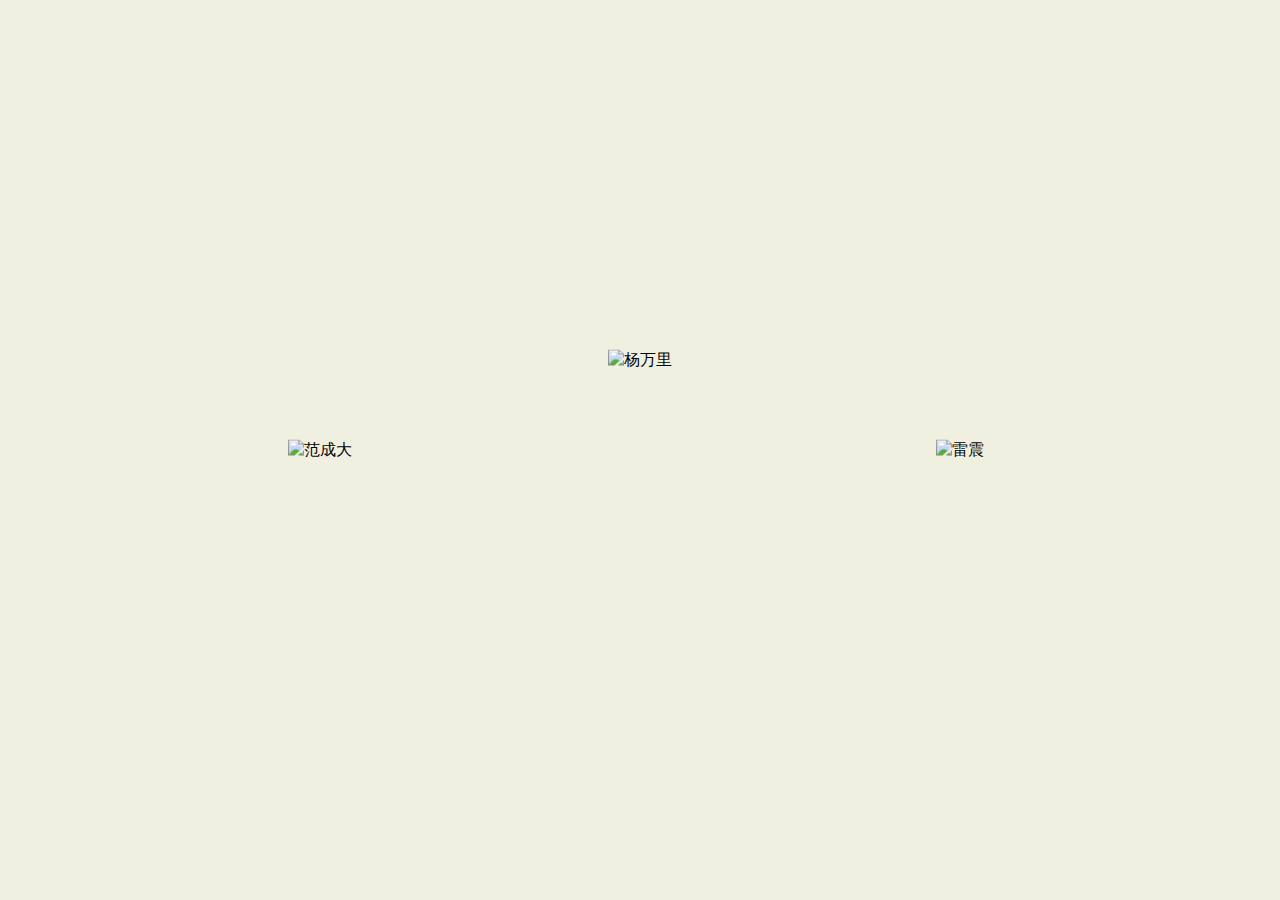
==== index.html @ 1d7fe0d7 "首次上传AI编程项目" ====
<!DOCTYPE html>
<html>
<head>
    <title>诗人雅集 - 水墨互动</title>
    <meta charset="UTF-8">
    <style>
        body { 
            margin: 0;
            overflow: hidden;
            font-family: '楷体', cursive;
            background-color: #F0F0E0;
        }
        #scene-container {
            position: relative;
            width: 100vw;
            height: 100vh;
            display: flex;
            justify-content: center;
            align-items: center;
            background: url('background.png') center/cover no-repeat;
            opacity: 0;
            transition: opacity 1s ease-in;
        }
        .poet-image {
            position: absolute;
            cursor: pointer;
            transition: transform 0.3s;
            max-width: 200px; /* 限制图片大小 */
            height: auto;
        }
        .poet-image:hover {
            transform: scale(1.1);
        }
        #opening-video {
            position: fixed;
            width: 100%;
            height: 100%;
            object-fit: cover;
            z-index: 1000;
        }
        #loading {
            position: fixed;
            width: 100%;
            height: 100%;
            background: #000;
            z-index: 999;
            display: flex;
            flex-direction: column;
            align-items: center;
            justify-content: center;
            color: white;
        }
        #progress-bar {
            width: 300px;
            height: 20px;
            border: 2px solid #fff;
            margin-top: 20px;
        }
        #progress {
            height: 100%;
            width: 0%;
            background: #8B4513;
            transition: width 0.3s;
        }
        /* 添加淡出动画 */
        .fade-out {
            animation: fadeOut 1s ease-out forwards;
        }
        @keyframes fadeOut {
            from { opacity: 1; }
            to { opacity: 0; }
        }
    </style>
</head>
<body>
    <!-- 添加开场视频 -->
    <video id="opening-video" src="opening.mp4" muted>
        您的浏览器不支持视频播放
    </video>

    <div id="loading">
        <h2>正在加载水墨画卷...</h2>
        <div id="progress-bar">
            <div id="progress"></div>
        </div>
    </div>

    <div id="scene-container">
        <!-- 诗人图片将在这里动态添加 -->
    </div>
    
    <!-- 音频资源 -->
    <audio id="fan-audio" src="fan_audio.mp3"></audio>
    <audio id="yang-audio" src="yang_audio.mp3"></audio>
    <audio id="lei-audio" src="lei_audio.mp3"></audio>

    <script>
        document.addEventListener('DOMContentLoaded', async () => {
            const video = document.getElementById('opening-video');
            const loading = document.getElementById('loading');
            const container = document.getElementById('scene-container');
            
            // 诗人数据
            const poets = [
                {
                    name: '范成大',
                    image: 'fan.png',
                    position: { left: '25%', top: '50%' },
                    audioId: 'fan-audio'
                },
                {
                    name: '杨万里',
                    image: 'yang.png',
                    position: { left: '50%', top: '40%' },
                    audioId: 'yang-audio'
                },
                {
                    name: '雷震',
                    image: 'lei.png',
                    position: { left: '75%', top: '50%' },
                    audioId: 'lei-audio'
                }
            ];

            let loadedCount = 0;
            const totalResources = poets.length + 4; // 图片 + 音频 + 视频 + 背景

            function updateProgress() {
                loadedCount++;
                document.getElementById('progress').style.width = 
                    `${(loadedCount/totalResources)*100}%`;
            }

            // 加载图片
            poets.forEach(poet => {
                const img = new Image();
                img.src = poet.image;
                img.className = 'poet-image';
                img.alt = poet.name;
                img.style.left = poet.position.left;
                img.style.top = poet.position.top;
                img.style.transform = 'translate(-50%, -50%)';
                
                img.addEventListener('load', updateProgress);
                
                img.addEventListener('click', () => {
                    // 停止所有音频
                    document.querySelectorAll('audio').forEach(audio => audio.pause());
                    
                    // 播放对应音频
                    const audio = document.getElementById(poet.audioId);
                    audio.play();
                    
                    // 添加点击动画
                    img.style.transform = 'translate(-50%, -50%) scale(1.1)';
                    setTimeout(() => {
                        img.style.transform = 'translate(-50%, -50%) scale(1)';
                    }, 300);
                });
                
                container.appendChild(img);
            });

            // 加载音频
            document.querySelectorAll('audio').forEach(audio => {
                audio.addEventListener('loadeddata', updateProgress);
            });

            // 开始播放开场视频
            try {
                await video.play();
                video.addEventListener('loadeddata', updateProgress);
                
                // 监听视频结束
                video.addEventListener('ended', () => {
                    // 添加淡出动画
                    video.classList.add('fade-out');
                    loading.classList.add('fade-out');
                    
                    // 动画结束后移除元素
                    setTimeout(() => {
                        video.style.display = 'none';
                        loading.style.display = 'none';
                        // 显示主场景
                        container.style.opacity = '1';
                    }, 1000);
                });
            } catch (error) {
                console.error('视频播放失败:', error);
                // 如果视频播放失败，直接显示主场景
                video.style.display = 'none';
                loading.style.display = 'none';
                container.style.opacity = '1';
            }
        });
    </script>
</body>
</html>
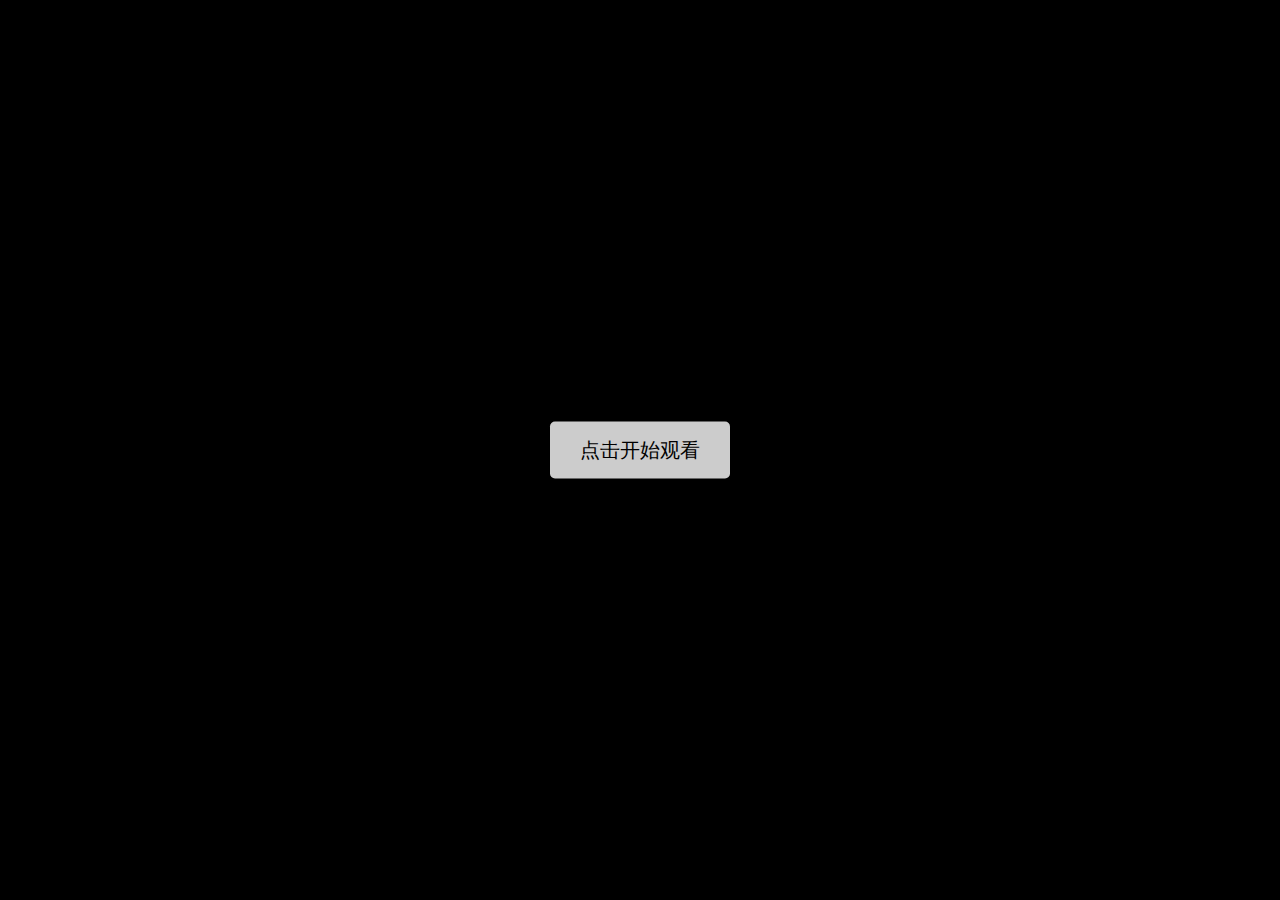
==== commit d38f0fb3: "修改完成" ====
--- a/index.html
+++ b/index.html
@@ -1,198 +1,273 @@
 <!DOCTYPE html>
 <html>
 <head>
-    <title>诗人雅集 - 水墨互动</title>
+    <title>诗人雅集</title>
     <meta charset="UTF-8">
     <style>
         body { 
             margin: 0;
+            padding: 0;
             overflow: hidden;
-            font-family: '楷体', cursive;
-            background-color: #F0F0E0;
-        }
-        #scene-container {
-            position: relative;
-            width: 100vw;
-            height: 100vh;
-            display: flex;
-            justify-content: center;
-            align-items: center;
-            background: url('background.png') center/cover no-repeat;
-            opacity: 0;
-            transition: opacity 1s ease-in;
-        }
-        .poet-image {
+            background: #000;
+        }
+
+        #video-container {
+            position: fixed;
+            width: 100%;
+            height: 100%;
+            z-index: 2;
+            background: #000;
+            transition: opacity 1s;
+        }
+
+        #opening-video {
+            width: 100%;
+            height: 100%;
+            object-fit: cover;
+        }
+
+        #start-btn {
+            position: fixed;
+            top: 50%;
+            left: 50%;
+            transform: translate(-50%, -50%);
+            z-index: 3;
+            padding: 15px 30px;
+            font-size: 20px;
+            background: rgba(255, 255, 255, 0.8);
+            border: none;
+            border-radius: 5px;
+            cursor: pointer;
+            font-family: '楷体';
+        }
+
+        #main-scene {
+            position: fixed;
+            width: 100%;
+            height: 100%;
+            display: none;
+            background: #F5F5DC;
+        }
+
+        .poet {
             position: absolute;
             cursor: pointer;
+            transition: all 0.5s ease;
+            width: 200px;
+            text-align: center;
+        }
+
+        .poet img {
+            width: 100%;
+            height: auto;
             transition: transform 0.3s;
-            max-width: 200px; /* 限制图片大小 */
-            height: auto;
-        }
-        .poet-image:hover {
+        }
+
+        .poet:hover img {
             transform: scale(1.1);
         }
-        #opening-video {
-            position: fixed;
-            width: 100%;
-            height: 100%;
-            object-fit: cover;
-            z-index: 1000;
-        }
-        #loading {
-            position: fixed;
-            width: 100%;
-            height: 100%;
-            background: #000;
-            z-index: 999;
-            display: flex;
-            flex-direction: column;
-            align-items: center;
-            justify-content: center;
-            color: white;
-        }
-        #progress-bar {
-            width: 300px;
-            height: 20px;
-            border: 2px solid #fff;
-            margin-top: 20px;
-        }
-        #progress {
-            height: 100%;
-            width: 0%;
-            background: #8B4513;
-            transition: width 0.3s;
-        }
-        /* 添加淡出动画 */
-        .fade-out {
-            animation: fadeOut 1s ease-out forwards;
-        }
-        @keyframes fadeOut {
-            from { opacity: 1; }
-            to { opacity: 0; }
+
+        .poet.active img {
+            transform: scale(1.2);
+        }
+
+        #fan { left: 20%; top: 40%; }
+        #yang { left: 45%; top: 30%; }
+        #lei { left: 70%; top: 40%; }
+
+        @keyframes fadeIn {
+            from { opacity: 0; transform: translateY(50px); }
+            to { opacity: 1; transform: translateY(0); }
+        }
+
+        .poet {
+            opacity: 0;
+            animation: fadeIn 1s forwards;
+        }
+
+        #yang { animation-delay: 0.3s; }
+        #lei { animation-delay: 0.6s; }
+
+        /* 诗词显示样式 */
+        #poem-display {
+            position: fixed;
+            top: 5%;
+            left: 50%;
+            transform: translateX(-50%);
+            z-index: 10;
+            background: rgba(255, 255, 255, 0.9);
+            padding: 20px;
+            border-radius: 10px;
+            text-align: center;
+            font-family: '楷体';
+            display: none;
+            box-shadow: 0 0 10px rgba(0, 0, 0, 0.2);
+        }
+
+        #poem-display .title {
+            font-size: 24px;
+            margin-bottom: 15px;
+            color: #8B4513;
+        }
+
+        #poem-display .content {
+            font-size: 20px;
+            line-height: 1.8;
+            color: #333;
+            white-space: pre-line;
         }
     </style>
 </head>
 <body>
-    <!-- 添加开场视频 -->
-    <video id="opening-video" src="opening.mp4" muted>
-        您的浏览器不支持视频播放
-    </video>
-
-    <div id="loading">
-        <h2>正在加载水墨画卷...</h2>
-        <div id="progress-bar">
-            <div id="progress"></div>
+    <button id="start-btn">点击开始观看</button>
+
+    <!-- 诗词显示区域 -->
+    <div id="poem-display">
+        <div class="title"></div>
+        <div class="content"></div>
+    </div>
+
+    <div id="video-container">
+        <video id="opening-video" playsinline>
+            <source src="video/opening.mp4" type="video/mp4">
+        </video>
+    </div>
+
+    <div id="main-scene">
+        <div class="poet" id="fan">
+            <img src="images/fan.png" alt="范成大" onclick="playPoet('fan')">
+        </div>
+        
+        <div class="poet" id="yang">
+            <img src="images/yang.png" alt="杨万里" onclick="playPoet('yang')">
+        </div>
+        
+        <div class="poet" id="lei">
+            <img src="images/lei.png" alt="雷震" onclick="playPoet('lei')">
         </div>
     </div>
 
-    <div id="scene-container">
-        <!-- 诗人图片将在这里动态添加 -->
-    </div>
-    
-    <!-- 音频资源 -->
-    <audio id="fan-audio" src="fan_audio.mp3"></audio>
-    <audio id="yang-audio" src="yang_audio.mp3"></audio>
-    <audio id="lei-audio" src="lei_audio.mp3"></audio>
+    <audio id="fan-audio" src="audio/fan.mp3" preload="auto"></audio>
+    <audio id="yang-audio" src="audio/yang.mp3" preload="auto"></audio>
+    <audio id="lei-audio" src="audio/lei.mp3" preload="auto"></audio>
 
     <script>
-        document.addEventListener('DOMContentLoaded', async () => {
-            const video = document.getElementById('opening-video');
-            const loading = document.getElementById('loading');
-            const container = document.getElementById('scene-container');
+        let currentAudio = null;
+        const startBtn = document.getElementById('start-btn');
+        const video = document.getElementById('opening-video');
+        const videoContainer = document.getElementById('video-container');
+        const mainScene = document.getElementById('main-scene');
+
+        // 诗词数据
+        const poems = {
+            'fan': {
+                title: '《四时田园杂兴（其三十一）》—— 范成大',
+                content: '昼出耘田夜绩麻，村庄儿女各当家。\n童孙未解供耕织，也傍桑阴学种瓜。'
+            },
+            'yang': {
+                title: '《稚子弄冰》—— 杨万里',
+                content: '稚子金盆脱晓冰，彩丝穿取当银钲。\n敲成玉磬穿林响，忽作玻璃碎地声。'
+            },
+            'lei': {
+                title: '《村晚》—— 雷震',
+                content: '草满池塘水满陂，山衔落日浸寒漪。\n牧童归去横牛背，短笛无腔信口吹。'
+            }
+        };
+
+        // 检查视频加载
+        video.addEventListener('loadeddata', () => {
+            console.log('视频已加载完成');
+        });
+
+        video.addEventListener('error', (e) => {
+            console.error('视频加载错误:', video.error);
+            showMainScene();
+        });
+
+        // 开始按钮点击事件
+        startBtn.addEventListener('click', async () => {
+            startBtn.style.display = 'none';
+            try {
+                video.load();
+                const playPromise = video.play();
+                if (playPromise !== undefined) {
+                    playPromise.then(() => {
+                        console.log('视频开始播放');
+                    }).catch(error => {
+                        console.error('视频播放失败:', error);
+                        showMainScene();
+                    });
+                }
+            } catch (error) {
+                console.error('播放出错:', error);
+                showMainScene();
+            }
+        });
+
+        // 视频结束事件
+        video.addEventListener('ended', () => {
+            console.log('视频播放结束');
+            showMainScene();
+        });
+
+        function showMainScene() {
+            videoContainer.style.opacity = '0';
+            mainScene.style.display = 'block';
             
-            // 诗人数据
-            const poets = [
-                {
-                    name: '范成大',
-                    image: 'fan.png',
-                    position: { left: '25%', top: '50%' },
-                    audioId: 'fan-audio'
-                },
-                {
-                    name: '杨万里',
-                    image: 'yang.png',
-                    position: { left: '50%', top: '40%' },
-                    audioId: 'yang-audio'
-                },
-                {
-                    name: '雷震',
-                    image: 'lei.png',
-                    position: { left: '75%', top: '50%' },
-                    audioId: 'lei-audio'
-                }
-            ];
-
-            let loadedCount = 0;
-            const totalResources = poets.length + 4; // 图片 + 音频 + 视频 + 背景
-
-            function updateProgress() {
-                loadedCount++;
-                document.getElementById('progress').style.width = 
-                    `${(loadedCount/totalResources)*100}%`;
-            }
-
-            // 加载图片
-            poets.forEach(poet => {
-                const img = new Image();
-                img.src = poet.image;
-                img.className = 'poet-image';
-                img.alt = poet.name;
-                img.style.left = poet.position.left;
-                img.style.top = poet.position.top;
-                img.style.transform = 'translate(-50%, -50%)';
-                
-                img.addEventListener('load', updateProgress);
-                
-                img.addEventListener('click', () => {
-                    // 停止所有音频
-                    document.querySelectorAll('audio').forEach(audio => audio.pause());
-                    
-                    // 播放对应音频
-                    const audio = document.getElementById(poet.audioId);
-                    audio.play();
-                    
-                    // 添加点击动画
-                    img.style.transform = 'translate(-50%, -50%) scale(1.1)';
-                    setTimeout(() => {
-                        img.style.transform = 'translate(-50%, -50%) scale(1)';
-                    }, 300);
-                });
-                
-                container.appendChild(img);
+            setTimeout(() => {
+                videoContainer.style.display = 'none';
+            }, 1000);
+        }
+
+        function playPoet(poetId) {
+            if (currentAudio) {
+                currentAudio.pause();
+                currentAudio.currentTime = 0;
+                document.querySelectorAll('.poet').forEach(p => p.classList.remove('active'));
+                hidePoemDisplay();
+            }
+
+            const audio = document.getElementById(poetId + '-audio');
+            const poet = document.getElementById(poetId);
+
+            if (currentAudio === audio) {
+                currentAudio = null;
+                hidePoemDisplay();
+                return;
+            }
+
+            // 显示诗词
+            showPoemDisplay(poems[poetId]);
+
+            audio.play().catch(error => {
+                console.error('音频播放失败:', error);
             });
-
-            // 加载音频
-            document.querySelectorAll('audio').forEach(audio => {
-                audio.addEventListener('loadeddata', updateProgress);
-            });
-
-            // 开始播放开场视频
-            try {
-                await video.play();
-                video.addEventListener('loadeddata', updateProgress);
-                
-                // 监听视频结束
-                video.addEventListener('ended', () => {
-                    // 添加淡出动画
-                    video.classList.add('fade-out');
-                    loading.classList.add('fade-out');
-                    
-                    // 动画结束后移除元素
-                    setTimeout(() => {
-                        video.style.display = 'none';
-                        loading.style.display = 'none';
-                        // 显示主场景
-                        container.style.opacity = '1';
-                    }, 1000);
-                });
-            } catch (error) {
-                console.error('视频播放失败:', error);
-                // 如果视频播放失败，直接显示主场景
-                video.style.display = 'none';
-                loading.style.display = 'none';
-                container.style.opacity = '1';
-            }
-        });
+            currentAudio = audio;
+            poet.classList.add('active');
+
+            audio.onended = function() {
+                poet.classList.remove('active');
+                currentAudio = null;
+                hidePoemDisplay();
+            };
+        }
+
+        // 显示诗词
+        function showPoemDisplay(poem) {
+            const display = document.getElementById('poem-display');
+            display.querySelector('.title').textContent = poem.title;
+            display.querySelector('.content').textContent = poem.content;
+            display.style.display = 'block';
+        }
+
+        // 隐藏诗词
+        function hidePoemDisplay() {
+            const display = document.getElementById('poem-display');
+            display.style.display = 'none';
+        }
+
+        // 预加载视频
+        video.load();
     </script>
 </body>
-</html> +</html>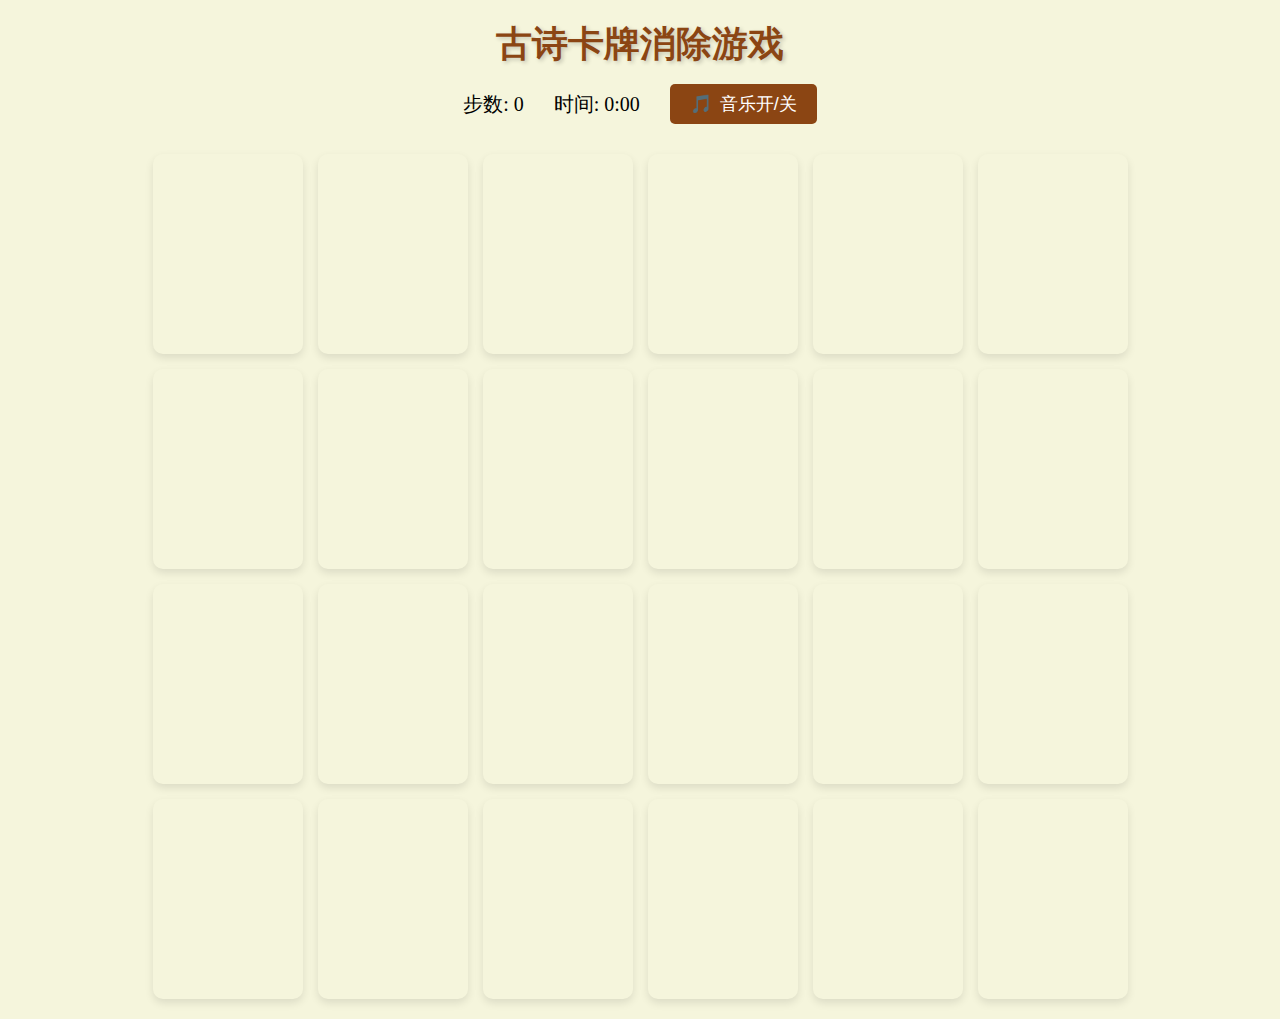
==== commit e4b83064: "第二关制作完成" ====
--- a/index.html
+++ b/index.html
@@ -1,273 +1,394 @@
 <!DOCTYPE html>
 <html>
 <head>
-    <title>诗人雅集</title>
+    <title>古诗卡牌消除游戏</title>
     <meta charset="UTF-8">
     <style>
-        body { 
+        * {
             margin: 0;
             padding: 0;
-            overflow: hidden;
-            background: #000;
-        }
-
-        #video-container {
-            position: fixed;
+            box-sizing: border-box;
+        }
+
+        body {
+            background: #F5F5DC;
+            font-family: '楷体', KaiTi, serif;
+            min-height: 100vh;
+            display: flex;
+            justify-content: center;
+            align-items: center;
+            padding: 20px;
+        }
+
+        .game-container {
+            max-width: 1200px;
+            width: 100%;
+        }
+
+        .game-header {
+            text-align: center;
+            margin-bottom: 30px;
+        }
+
+        .game-header h1 {
+            color: #8B4513;
+            margin-bottom: 15px;
+            font-size: 36px;
+            text-shadow: 2px 2px 4px rgba(0,0,0,0.2);
+        }
+
+        .game-info {
+            display: flex;
+            justify-content: center;
+            gap: 30px;
+            font-size: 20px;
+            align-items: center;
+        }
+
+        #bgmToggle {
+            padding: 8px 20px;
+            background: #8B4513;
+            color: white;
+            border: none;
+            border-radius: 5px;
+            cursor: pointer;
+            font-size: 18px;
+            display: flex;
+            align-items: center;
+            gap: 8px;
+            transition: background 0.3s;
+        }
+
+        #bgmToggle:hover {
+            background: #654321;
+        }
+
+        .cards-container {
+            display: grid;
+            grid-template-columns: repeat(6, 150px);
+            grid-template-rows: repeat(4, 200px);
+            gap: 15px;
+            justify-content: center;
+            margin: 0 auto;
+            perspective: 1000px;
+        }
+
+        .card {
+            position: relative;
+            width: 150px;
+            height: 200px;
+            cursor: pointer;
+            transform-style: preserve-3d;
+            transition: transform 0.6s;
+        }
+
+        .card.flipped {
+            transform: rotateY(180deg);
+        }
+
+        @keyframes fadeOut {
+            0% { 
+                opacity: 1;
+                transform: scale(1);
+            }
+            50% { 
+                opacity: 0.5;
+                transform: scale(1.1);
+            }
+            100% { 
+                opacity: 0;
+                transform: scale(0);
+            }
+        }
+
+        .card.matched {
+            animation: fadeOut 0.5s forwards;
+        }
+
+        .card-face {
+            position: absolute;
             width: 100%;
             height: 100%;
-            z-index: 2;
-            background: #000;
-            transition: opacity 1s;
-        }
-
-        #opening-video {
+            backface-visibility: hidden;
+            border-radius: 10px;
+            box-shadow: 0 4px 8px rgba(0,0,0,0.1);
+        }
+
+        .card-front {
+            background: white;
+            transform: rotateY(180deg);
+        }
+
+        .card-front img {
             width: 100%;
             height: 100%;
             object-fit: cover;
-        }
-
-        #start-btn {
+            border-radius: 10px;
+        }
+
+        .card-back {
+            background: url('images/card-back.png') center/cover;
+        }
+
+        .victory-screen {
+            display: none;
             position: fixed;
             top: 50%;
             left: 50%;
             transform: translate(-50%, -50%);
-            z-index: 3;
-            padding: 15px 30px;
+            background: white;
+            padding: 40px;
+            border-radius: 15px;
+            text-align: center;
+            box-shadow: 0 0 30px rgba(0,0,0,0.3);
+            z-index: 100;
+        }
+
+        .victory-screen h2 {
+            color: #8B4513;
+            margin-bottom: 20px;
+            font-size: 32px;
+        }
+
+        .victory-screen p {
             font-size: 20px;
-            background: rgba(255, 255, 255, 0.8);
+            margin: 10px 0;
+        }
+
+        .victory-screen button {
+            margin-top: 25px;
+            padding: 12px 30px;
+            font-size: 20px;
+            background: #8B4513;
+            color: white;
             border: none;
             border-radius: 5px;
             cursor: pointer;
-            font-family: '楷体';
-        }
-
-        #main-scene {
-            position: fixed;
-            width: 100%;
-            height: 100%;
-            display: none;
-            background: #F5F5DC;
-        }
-
-        .poet {
-            position: absolute;
-            cursor: pointer;
-            transition: all 0.5s ease;
-            width: 200px;
-            text-align: center;
-        }
-
-        .poet img {
-            width: 100%;
-            height: auto;
-            transition: transform 0.3s;
-        }
-
-        .poet:hover img {
-            transform: scale(1.1);
-        }
-
-        .poet.active img {
-            transform: scale(1.2);
-        }
-
-        #fan { left: 20%; top: 40%; }
-        #yang { left: 45%; top: 30%; }
-        #lei { left: 70%; top: 40%; }
-
-        @keyframes fadeIn {
-            from { opacity: 0; transform: translateY(50px); }
-            to { opacity: 1; transform: translateY(0); }
-        }
-
-        .poet {
-            opacity: 0;
-            animation: fadeIn 1s forwards;
-        }
-
-        #yang { animation-delay: 0.3s; }
-        #lei { animation-delay: 0.6s; }
-
-        /* 诗词显示样式 */
-        #poem-display {
-            position: fixed;
-            top: 5%;
-            left: 50%;
-            transform: translateX(-50%);
-            z-index: 10;
-            background: rgba(255, 255, 255, 0.9);
-            padding: 20px;
-            border-radius: 10px;
-            text-align: center;
-            font-family: '楷体';
-            display: none;
-            box-shadow: 0 0 10px rgba(0, 0, 0, 0.2);
-        }
-
-        #poem-display .title {
-            font-size: 24px;
-            margin-bottom: 15px;
-            color: #8B4513;
-        }
-
-        #poem-display .content {
-            font-size: 20px;
-            line-height: 1.8;
-            color: #333;
-            white-space: pre-line;
+            transition: background 0.3s;
+        }
+
+        .victory-screen button:hover {
+            background: #654321;
         }
     </style>
 </head>
 <body>
-    <button id="start-btn">点击开始观看</button>
-
-    <!-- 诗词显示区域 -->
-    <div id="poem-display">
-        <div class="title"></div>
-        <div class="content"></div>
-    </div>
-
-    <div id="video-container">
-        <video id="opening-video" playsinline>
-            <source src="video/opening.mp4" type="video/mp4">
-        </video>
-    </div>
-
-    <div id="main-scene">
-        <div class="poet" id="fan">
-            <img src="images/fan.png" alt="范成大" onclick="playPoet('fan')">
+    <div class="game-container">
+        <div class="game-header">
+            <h1>古诗卡牌消除游戏</h1>
+            <div class="game-info">
+                <span class="moves">步数: 0</span>
+                <span class="timer">时间: 0:00</span>
+                <button id="bgmToggle" onclick="toggleBGM()">
+                    <span class="icon">🎵</span>
+                    <span class="text">音乐开/关</span>
+                </button>
+            </div>
         </div>
         
-        <div class="poet" id="yang">
-            <img src="images/yang.png" alt="杨万里" onclick="playPoet('yang')">
-        </div>
+        <div class="cards-container" id="cardsContainer"></div>
         
-        <div class="poet" id="lei">
-            <img src="images/lei.png" alt="雷震" onclick="playPoet('lei')">
+        <div class="victory-screen" id="victoryScreen">
+            <h2>恭喜通关！</h2>
+            <p>用时: <span id="finalTime">0:00</span></p>
+            <p>步数: <span id="finalMoves">0</span></p>
+            <button onclick="restartGame()">再来一局</button>
         </div>
     </div>
 
-    <audio id="fan-audio" src="audio/fan.mp3" preload="auto"></audio>
-    <audio id="yang-audio" src="audio/yang.mp3" preload="auto"></audio>
-    <audio id="lei-audio" src="audio/lei.mp3" preload="auto"></audio>
+    <audio id="bgMusic" loop>
+        <source src="audio/bgm.mp3" type="audio/mp3">
+    </audio>
+    <audio id="matchSound" src="audio/match.mp3"></audio>
+    <audio id="errorSound" src="audio/error.mp3"></audio>
+    <audio id="victorySound" src="audio/victory.mp3"></audio>
 
     <script>
-        let currentAudio = null;
-        const startBtn = document.getElementById('start-btn');
-        const video = document.getElementById('opening-video');
-        const videoContainer = document.getElementById('video-container');
-        const mainScene = document.getElementById('main-scene');
-
-        // 诗词数据
-        const poems = {
-            'fan': {
-                title: '《四时田园杂兴（其三十一）》—— 范成大',
-                content: '昼出耘田夜绩麻，村庄儿女各当家。\n童孙未解供耕织，也傍桑阴学种瓜。'
-            },
-            'yang': {
-                title: '《稚子弄冰》—— 杨万里',
-                content: '稚子金盆脱晓冰，彩丝穿取当银钲。\n敲成玉磬穿林响，忽作玻璃碎地声。'
-            },
-            'lei': {
-                title: '《村晚》—— 雷震',
-                content: '草满池塘水满陂，山衔落日浸寒漪。\n牧童归去横牛背，短笛无腔信口吹。'
-            }
-        };
-
-        // 检查视频加载
-        video.addEventListener('loadeddata', () => {
-            console.log('视频已加载完成');
-        });
-
-        video.addEventListener('error', (e) => {
-            console.error('视频加载错误:', video.error);
-            showMainScene();
-        });
-
-        // 开始按钮点击事件
-        startBtn.addEventListener('click', async () => {
-            startBtn.style.display = 'none';
-            try {
-                video.load();
-                const playPromise = video.play();
-                if (playPromise !== undefined) {
-                    playPromise.then(() => {
-                        console.log('视频开始播放');
-                    }).catch(error => {
-                        console.error('视频播放失败:', error);
-                        showMainScene();
+        class Game {
+            static poems = [
+                {
+                    title: '四时田园杂兴（其三十一）',
+                    author: '范成大',
+                    lines: ["昼出耘田夜绩麻", "村庄儿女各当家", "童孙未解供耕织", "也傍桑阴学种瓜"]
+                },
+                {
+                    title: '稚子弄冰',
+                    author: '杨万里',
+                    lines: ["稚子金盆脱晓冰", "彩丝穿取当银钲", "敲成玉磬穿林响", "忽作玻璃碎地声"]
+                },
+                {
+                    title: '村晚',
+                    author: '雷震',
+                    lines: ["草满池塘水满陂", "山衔落日浸寒漪", "牧童归去横牛背", "短笛无腔信口吹"]
+                },
+                {
+                    title: '从军行',
+                    author: '王昌龄',
+                    lines: ["青海长云暗雪山", "孤城遥望玉门关", "黄沙百战穿金甲", "不破楼兰终不还"]
+                },
+                {
+                    title: '秋夜将晓出篱门迎凉有感',
+                    author: '陆游',
+                    lines: ["三万里河东入海", "五千仞岳上摩天", "遗民泪尽胡尘里", "南望王师又一年"]
+                },
+                {
+                    title: '乡村四月',
+                    author: '翁卷',
+                    lines: ["绿遍山原白满川", "子规声里雨如烟", "乡村四月闲人少", "才了蚕桑又插田"]
+                }
+            ];
+
+            static cards = [];
+            static flippedCards = [];
+            static isLocked = false;
+            static matchedPairs = 0;
+            static moves = 0;
+
+            static init() {
+                const container = document.getElementById('cardsContainer');
+                container.innerHTML = '';
+                this.cards = [];
+                this.flippedCards = [];
+                this.isLocked = false;
+                this.matchedPairs = 0;
+                this.moves = 0;
+                document.querySelector('.moves').textContent = '步数: 0';
+
+                let cardData = [];
+                let cardId = 0;
+                this.poems.forEach(poem => {
+                    poem.lines.forEach(line => {
+                        cardData.push({
+                            id: cardId++,
+                            content: line,
+                            title: poem.title,
+                            author: poem.author
+                        });
                     });
-                }
-            } catch (error) {
-                console.error('播放出错:', error);
-                showMainScene();
-            }
-        });
-
-        // 视频结束事件
-        video.addEventListener('ended', () => {
-            console.log('视频播放结束');
-            showMainScene();
-        });
-
-        function showMainScene() {
-            videoContainer.style.opacity = '0';
-            mainScene.style.display = 'block';
-            
-            setTimeout(() => {
-                videoContainer.style.display = 'none';
-            }, 1000);
-        }
-
-        function playPoet(poetId) {
-            if (currentAudio) {
-                currentAudio.pause();
-                currentAudio.currentTime = 0;
-                document.querySelectorAll('.poet').forEach(p => p.classList.remove('active'));
-                hidePoemDisplay();
-            }
-
-            const audio = document.getElementById(poetId + '-audio');
-            const poet = document.getElementById(poetId);
-
-            if (currentAudio === audio) {
-                currentAudio = null;
-                hidePoemDisplay();
-                return;
-            }
-
-            // 显示诗词
-            showPoemDisplay(poems[poetId]);
-
-            audio.play().catch(error => {
-                console.error('音频播放失败:', error);
-            });
-            currentAudio = audio;
-            poet.classList.add('active');
-
-            audio.onended = function() {
-                poet.classList.remove('active');
-                currentAudio = null;
-                hidePoemDisplay();
-            };
-        }
-
-        // 显示诗词
-        function showPoemDisplay(poem) {
-            const display = document.getElementById('poem-display');
-            display.querySelector('.title').textContent = poem.title;
-            display.querySelector('.content').textContent = poem.content;
-            display.style.display = 'block';
-        }
-
-        // 隐藏诗词
-        function hidePoemDisplay() {
-            const display = document.getElementById('poem-display');
-            display.style.display = 'none';
-        }
-
-        // 预加载视频
-        video.load();
+                });
+
+                cardData = this.shuffleArray(cardData);
+
+                cardData.forEach(data => {
+                    const card = this.createCard(data);
+                    this.cards.push(card);
+                    container.appendChild(card);
+                });
+
+                this.startTimer();
+            }
+
+            static createCard(data) {
+                const card = document.createElement('div');
+                card.className = 'card';
+                card.innerHTML = `
+                    <div class="card-face card-front">
+                        <img src="images/${data.id + 1}.png" alt="${data.content}">
+                    </div>
+                    <div class="card-face card-back"></div>
+                `;
+
+                card.addEventListener('click', () => this.handleCardClick(card, data));
+                return card;
+            }
+
+            static handleCardClick(card, data) {
+                if (this.isLocked || card.classList.contains('flipped') || 
+                    this.flippedCards.length === 2) return;
+
+                card.classList.add('flipped');
+                this.flippedCards.push({card, data});
+
+                if (this.flippedCards.length === 2) {
+                    this.moves++;
+                    document.querySelector('.moves').textContent = `步数: ${this.moves}`;
+                    this.checkMatch();
+                }
+            }
+
+            static checkMatch() {
+                this.isLocked = true;
+                const [first, second] = this.flippedCards;
+                
+                const isMatch = Math.abs(first.data.id - second.data.id) === 1 && 
+                              Math.floor(first.data.id / 2) === Math.floor(second.data.id / 2);
+
+                if (isMatch) {
+                    document.getElementById('matchSound').play();
+                    first.card.classList.add('matched');
+                    second.card.classList.add('matched');
+                    this.matchedPairs++;
+
+                    if (this.matchedPairs === 12) {
+                        setTimeout(() => this.victory(), 600);
+                    }
+                } else {
+                    document.getElementById('errorSound').play();
+                    setTimeout(() => {
+                        first.card.classList.remove('flipped');
+                        second.card.classList.remove('flipped');
+                    }, 1000);
+                }
+
+                setTimeout(() => {
+                    this.flippedCards = [];
+                    this.isLocked = false;
+                }, isMatch ? 600 : 1000);
+            }
+
+            static startTimer() {
+                this.startTime = Date.now();
+                if (this.timerInterval) {
+                    clearInterval(this.timerInterval);
+                }
+                this.timerInterval = setInterval(() => {
+                    const time = Math.floor((Date.now() - this.startTime) / 1000);
+                    const minutes = Math.floor(time / 60);
+                    const seconds = time % 60;
+                    document.querySelector('.timer').textContent = 
+                        `时间: ${minutes}:${seconds.toString().padStart(2, '0')}`;
+                }, 1000);
+            }
+
+            static victory() {
+                clearInterval(this.timerInterval);
+                document.getElementById('victorySound').play();
+                const finalTime = document.querySelector('.timer').textContent.split(': ')[1];
+                document.getElementById('finalTime').textContent = finalTime;
+                document.getElementById('finalMoves').textContent = this.moves;
+                document.getElementById('victoryScreen').style.display = 'block';
+            }
+
+            static shuffleArray(array) {
+                for (let i = array.length - 1; i > 0; i--) {
+                    const j = Math.floor(Math.random() * (i + 1));
+                    [array[i], array[j]] = [array[j], array[i]];
+                }
+                return array;
+            }
+        }
+
+        const bgMusic = document.getElementById('bgMusic');
+        const bgmToggle = document.getElementById('bgmToggle');
+        let isBGMPlaying = false;
+
+        function toggleBGM() {
+            if (isBGMPlaying) {
+                bgMusic.pause();
+                bgmToggle.querySelector('.icon').textContent = '🔇';
+            } else {
+                bgMusic.play();
+                bgmToggle.querySelector('.icon').textContent = '🎵';
+            }
+            isBGMPlaying = !isBGMPlaying;
+        }
+
+        function restartGame() {
+            document.getElementById('victoryScreen').style.display = 'none';
+            Game.init();
+        }
+
+        Game.init();
     </script>
 </body>
 </html>